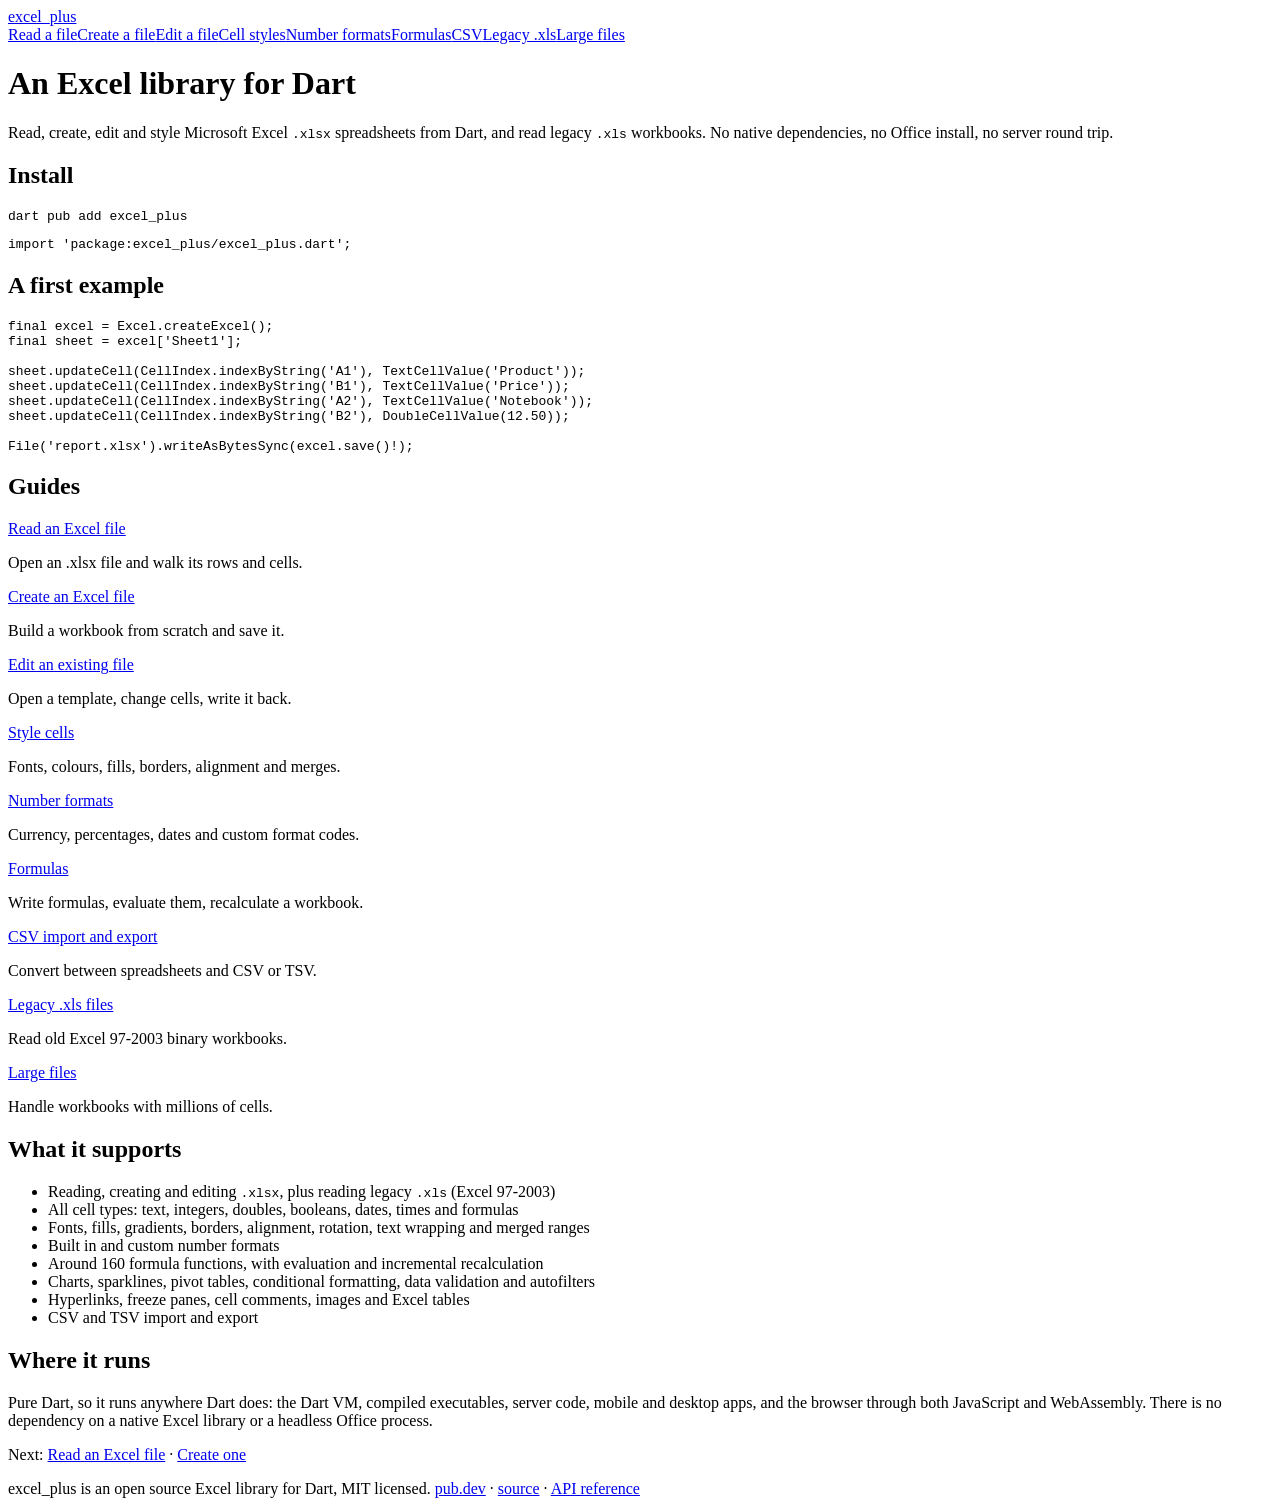
==== site/index.html @ 7468e0e8 "docs: add a documentation website targeting search The README is one long page, so it is a single re" ====
<!doctype html>
<html lang="en">
<head>
<meta charset="utf-8">
<meta name="viewport" content="width=device-width,initial-scale=1">
<title>excel_plus - Excel Library for Dart to Read, Write and Edit XLSX Files</title>
<meta name="description" content="Open source Dart library to read, create, edit and style Excel .xlsx spreadsheets, and read legacy .xls files. Streaming parser, low memory, no native dependencies.">
<link rel="canonical" href="https://masum-excel.web.app/">
<meta property="og:type" content="article">
<meta property="og:title" content="An Excel library for Dart">
<meta property="og:description" content="Open source Dart library to read, create, edit and style Excel .xlsx spreadsheets, and read legacy .xls files. Streaming parser, low memory, no native dependencies.">
<meta property="og:url" content="https://masum-excel.web.app/">
<link rel="stylesheet" href="/style.css">
<script type="application/ld+json">{"@context": "https://schema.org", "@type": "TechArticle", "headline": "An Excel library for Dart", "description": "Open source Dart library to read, create, edit and style Excel .xlsx spreadsheets, and read legacy .xls files. Streaming parser, low memory, no native dependencies.", "url": "https://masum-excel.web.app/", "author": {"@type": "Person", "name": "Nurullah Al Masum"}, "about": {"@type": "SoftwareSourceCode", "name": "excel_plus", "programmingLanguage": "Dart", "codeRepository": "https://github.com/almasumdev/excel_plus"}}</script>
</head>
<body>
<header class="site"><div class="wrap">
<a class="brand" href="/">excel_plus</a>
<nav class="top"><a href="/read-excel-file">Read a file</a><a href="/create-excel-file">Create a file</a><a href="/edit-excel-file">Edit a file</a><a href="/cell-styles">Cell styles</a><a href="/number-formats">Number formats</a><a href="/formulas">Formulas</a><a href="/csv">CSV</a><a href="/read-xls-files">Legacy .xls</a><a href="/large-files">Large files</a></nav>
</div></header>
<main><div class="wrap">
<h1>An Excel library for Dart</h1>
<p class="lede">Read, create, edit and style Microsoft Excel <code>.xlsx</code> spreadsheets from Dart, and read legacy <code>.xls</code> workbooks. No native dependencies, no Office install, no server round trip.</p>
<h2>Install</h2>
<pre><code>dart pub add excel_plus</code></pre>
<pre><code>import 'package:excel_plus/excel_plus.dart';</code></pre>
<h2>A first example</h2>
<pre><code>final excel = Excel.createExcel();
final sheet = excel['Sheet1'];

sheet.updateCell(CellIndex.indexByString('A1'), TextCellValue('Product'));
sheet.updateCell(CellIndex.indexByString('B1'), TextCellValue('Price'));
sheet.updateCell(CellIndex.indexByString('A2'), TextCellValue('Notebook'));
sheet.updateCell(CellIndex.indexByString('B2'), DoubleCellValue(12.50));

File('report.xlsx').writeAsBytesSync(excel.save()!);</code></pre>
<h2>Guides</h2>
<div class="cards">
<div class="card"><a href="/read-excel-file">Read an Excel file</a><p>Open an .xlsx file and walk its rows and cells.</p></div>
<div class="card"><a href="/create-excel-file">Create an Excel file</a><p>Build a workbook from scratch and save it.</p></div>
<div class="card"><a href="/edit-excel-file">Edit an existing file</a><p>Open a template, change cells, write it back.</p></div>
<div class="card"><a href="/cell-styles">Style cells</a><p>Fonts, colours, fills, borders, alignment and merges.</p></div>
<div class="card"><a href="/number-formats">Number formats</a><p>Currency, percentages, dates and custom format codes.</p></div>
<div class="card"><a href="/formulas">Formulas</a><p>Write formulas, evaluate them, recalculate a workbook.</p></div>
<div class="card"><a href="/csv">CSV import and export</a><p>Convert between spreadsheets and CSV or TSV.</p></div>
<div class="card"><a href="/read-xls-files">Legacy .xls files</a><p>Read old Excel 97-2003 binary workbooks.</p></div>
<div class="card"><a href="/large-files">Large files</a><p>Handle workbooks with millions of cells.</p></div>
</div>

<h2>What it supports</h2>
<ul>
<li>Reading, creating and editing <code>.xlsx</code>, plus reading legacy <code>.xls</code> (Excel 97-2003)</li>
<li>All cell types: text, integers, doubles, booleans, dates, times and formulas</li>
<li>Fonts, fills, gradients, borders, alignment, rotation, text wrapping and merged ranges</li>
<li>Built in and custom number formats</li>
<li>Around 160 formula functions, with evaluation and incremental recalculation</li>
<li>Charts, sparklines, pivot tables, conditional formatting, data validation and autofilters</li>
<li>Hyperlinks, freeze panes, cell comments, images and Excel tables</li>
<li>CSV and TSV import and export</li>
</ul>

<h2>Where it runs</h2>
<p>Pure Dart, so it runs anywhere Dart does: the Dart VM, compiled executables, server code, mobile and desktop apps, and the browser through both JavaScript and WebAssembly. There is no dependency on a native Excel library or a headless Office process.</p>
<p class="next">Next: <a href="/read-excel-file">Read an Excel file</a> &middot; <a href="/create-excel-file">Create one</a></p>
</div></main>
<footer class="site"><div class="wrap">
excel_plus is an open source Excel library for Dart, MIT licensed.
<a href="https://pub.dev/packages/excel_plus">pub.dev</a> &middot;
<a href="https://github.com/almasumdev/excel_plus">source</a> &middot;
<a href="https://pub.dev/documentation/excel_plus/latest/">API reference</a>
</div></footer>
</body>
</html>
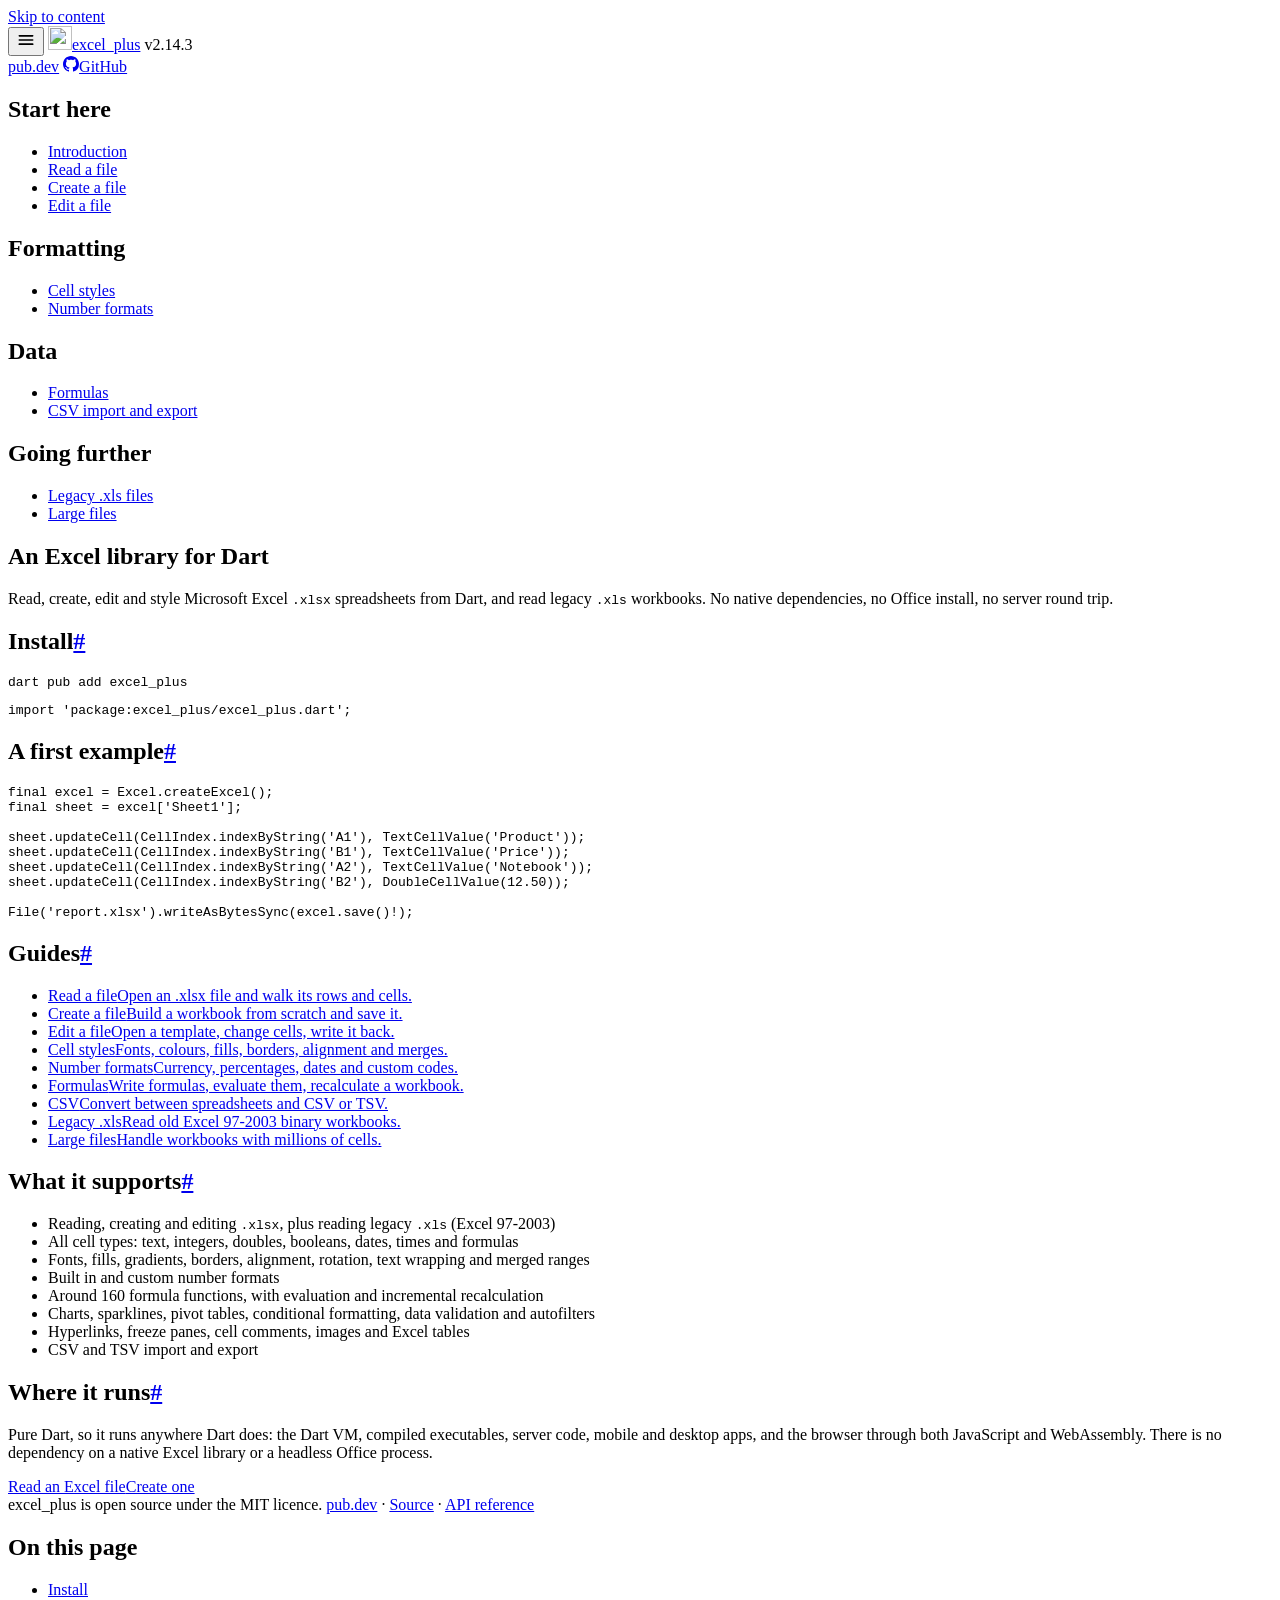
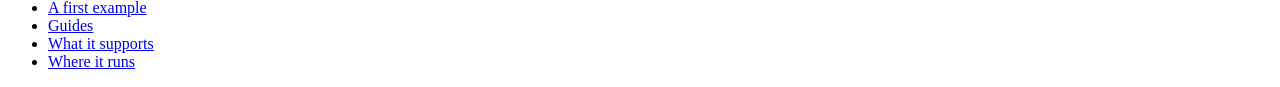
==== commit d374daff: "docs: rebuild the documentation site on a real docs layout The first version was a 820px centred col" ====
--- a/site/index.html
+++ b/site/index.html
@@ -5,27 +5,42 @@
 <meta name="viewport" content="width=device-width,initial-scale=1">
 <title>excel_plus - Excel Library for Dart to Read, Write and Edit XLSX Files</title>
 <meta name="description" content="Open source Dart library to read, create, edit and style Excel .xlsx spreadsheets, and read legacy .xls files. Streaming parser, low memory, no native dependencies.">
-<link rel="canonical" href="https://masum-excel.web.app/">
+<link rel="canonical" href="https://excel-plus.web.app/">
 <meta property="og:type" content="article">
-<meta property="og:title" content="An Excel library for Dart">
+<meta property="og:title" content="excel_plus - Excel Library for Dart to Read, Write and Edit XLSX Files">
 <meta property="og:description" content="Open source Dart library to read, create, edit and style Excel .xlsx spreadsheets, and read legacy .xls files. Streaming parser, low memory, no native dependencies.">
-<meta property="og:url" content="https://masum-excel.web.app/">
+<meta property="og:url" content="https://excel-plus.web.app/">
+<meta name="twitter:card" content="summary">
+<link rel="icon" href="/logo.svg" type="image/svg+xml">
 <link rel="stylesheet" href="/style.css">
-<script type="application/ld+json">{"@context": "https://schema.org", "@type": "TechArticle", "headline": "An Excel library for Dart", "description": "Open source Dart library to read, create, edit and style Excel .xlsx spreadsheets, and read legacy .xls files. Streaming parser, low memory, no native dependencies.", "url": "https://masum-excel.web.app/", "author": {"@type": "Person", "name": "Nurullah Al Masum"}, "about": {"@type": "SoftwareSourceCode", "name": "excel_plus", "programmingLanguage": "Dart", "codeRepository": "https://github.com/almasumdev/excel_plus"}}</script>
+<script type="application/ld+json">{"@context": "https://schema.org", "@type": "TechArticle", "headline": "An Excel library for Dart", "description": "Open source Dart library to read, create, edit and style Excel .xlsx spreadsheets, and read legacy .xls files. Streaming parser, low memory, no native dependencies.", "url": "https://excel-plus.web.app/", "author": {"@type": "Person", "name": "Nurullah Al Masum"}, "about": {"@type": "SoftwareSourceCode", "name": "excel_plus", "programmingLanguage": "Dart", "codeRepository": "https://github.com/almasumdev/excel_plus"}}</script>
 </head>
 <body>
-<header class="site"><div class="wrap">
-<a class="brand" href="/">excel_plus</a>
-<nav class="top"><a href="/read-excel-file">Read a file</a><a href="/create-excel-file">Create a file</a><a href="/edit-excel-file">Edit a file</a><a href="/cell-styles">Cell styles</a><a href="/number-formats">Number formats</a><a href="/formulas">Formulas</a><a href="/csv">CSV</a><a href="/read-xls-files">Legacy .xls</a><a href="/large-files">Large files</a></nav>
-</div></header>
-<main><div class="wrap">
-<h1>An Excel library for Dart</h1>
-<p class="lede">Read, create, edit and style Microsoft Excel <code>.xlsx</code> spreadsheets from Dart, and read legacy <code>.xls</code> workbooks. No native dependencies, no Office install, no server round trip.</p>
-<h2>Install</h2>
-<pre><code>dart pub add excel_plus</code></pre>
-<pre><code>import 'package:excel_plus/excel_plus.dart';</code></pre>
-<h2>A first example</h2>
-<pre><code>final excel = Excel.createExcel();
+<a class="skip" href="#content">Skip to content</a>
+
+<header class="topbar">
+  <button class="menu" type="button" aria-label="Open navigation" aria-expanded="false" aria-controls="sidebar"><svg viewBox="0 0 24 24" aria-hidden="true" width="20" height="20" fill="none" stroke="currentColor" stroke-width="2" stroke-linecap="round"><path d="M4 7h16M4 12h16M4 17h16"/></svg></button>
+  <a class="brand" href="/"><img src="/logo.svg" alt="" width="24" height="24">excel_plus</a>
+  <span class="ver">v2.14.3</span>
+  <div class="grow"></div>
+  <a class="ext" href="https://pub.dev/packages/excel_plus"><span>pub.dev</span></a>
+  <a class="ext" href="https://github.com/almasumdev/excel_plus" aria-label="Source on GitHub"><svg viewBox="0 0 16 16" aria-hidden="true" width="16" height="16" fill="currentColor"><path d="M8 0C3.58 0 0 3.58 0 8c0 3.54 2.29 6.53 5.47 7.59.4.07.55-.17.55-.38 0-.19-.01-.82-.01-1.49-2.01.37-2.53-.49-2.69-.94-.09-.23-.48-.94-.82-1.13-.28-.15-.68-.52-.01-.53.63-.01 1.08.58 1.23.82.72 1.21 1.87.87 2.33.66.07-.52.28-.87.51-1.07-1.78-.2-3.64-.89-3.64-3.95 0-.87.31-1.59.82-2.15-.08-.2-.36-1.02.08-2.12 0 0 .67-.21 2.2.82.64-.18 1.32-.27 2-.27s1.36.09 2 .27c1.53-1.04 2.2-.82 2.2-.82.44 1.1.16 1.92.08 2.12.51.56.82 1.27.82 2.15 0 3.07-1.87 3.75-3.65 3.95.29.25.54.73.54 1.48 0 1.07-.01 1.93-.01 2.2 0 .21.15.46.55.38A8.01 8.01 0 0 0 16 8c0-4.42-3.58-8-8-8Z"/></svg><span>GitHub</span></a>
+</header>
+
+<div class="scrim" aria-hidden="true"></div>
+
+<div class="shell">
+  <nav class="sidebar" id="sidebar" aria-label="Documentation"><h2>Start here</h2><ul><li><a href="/" aria-current="page">Introduction</a></li><li><a href="/read-excel-file">Read a file</a></li><li><a href="/create-excel-file">Create a file</a></li><li><a href="/edit-excel-file">Edit a file</a></li></ul><h2>Formatting</h2><ul><li><a href="/cell-styles">Cell styles</a></li><li><a href="/number-formats">Number formats</a></li></ul><h2>Data</h2><ul><li><a href="/formulas">Formulas</a></li><li><a href="/csv">CSV import and export</a></li></ul><h2>Going further</h2><ul><li><a href="/read-xls-files">Legacy .xls files</a></li><li><a href="/large-files">Large files</a></li></ul></nav>
+
+  <main class="content" id="content">
+    <article>
+      <h1>An Excel library for Dart</h1>
+      <p class="lede">Read, create, edit and style Microsoft Excel <code>.xlsx</code> spreadsheets from Dart, and read legacy <code>.xls</code> workbooks. No native dependencies, no Office install, no server round trip.</p>
+      <h2 id="install">Install<a class="anchor" href="#install" aria-label="Link to this section">#</a></h2>
+<div class="codeblock"><pre><code>dart pub add excel_plus</code></pre></div>
+<div class="codeblock"><pre><code>import 'package:excel_plus/excel_plus.dart';</code></pre></div>
+<h2 id="a-first-example">A first example<a class="anchor" href="#a-first-example" aria-label="Link to this section">#</a></h2>
+<div class="codeblock"><pre><code>final excel = Excel.createExcel();
 final sheet = excel['Sheet1'];
 
 sheet.updateCell(CellIndex.indexByString('A1'), TextCellValue('Product'));
@@ -33,21 +48,21 @@
 sheet.updateCell(CellIndex.indexByString('A2'), TextCellValue('Notebook'));
 sheet.updateCell(CellIndex.indexByString('B2'), DoubleCellValue(12.50));
 
-File('report.xlsx').writeAsBytesSync(excel.save()!);</code></pre>
-<h2>Guides</h2>
-<div class="cards">
-<div class="card"><a href="/read-excel-file">Read an Excel file</a><p>Open an .xlsx file and walk its rows and cells.</p></div>
-<div class="card"><a href="/create-excel-file">Create an Excel file</a><p>Build a workbook from scratch and save it.</p></div>
-<div class="card"><a href="/edit-excel-file">Edit an existing file</a><p>Open a template, change cells, write it back.</p></div>
-<div class="card"><a href="/cell-styles">Style cells</a><p>Fonts, colours, fills, borders, alignment and merges.</p></div>
-<div class="card"><a href="/number-formats">Number formats</a><p>Currency, percentages, dates and custom format codes.</p></div>
-<div class="card"><a href="/formulas">Formulas</a><p>Write formulas, evaluate them, recalculate a workbook.</p></div>
-<div class="card"><a href="/csv">CSV import and export</a><p>Convert between spreadsheets and CSV or TSV.</p></div>
-<div class="card"><a href="/read-xls-files">Legacy .xls files</a><p>Read old Excel 97-2003 binary workbooks.</p></div>
-<div class="card"><a href="/large-files">Large files</a><p>Handle workbooks with millions of cells.</p></div>
-</div>
+File('report.xlsx').writeAsBytesSync(excel.save()!);</code></pre></div>
+<h2 id="guides">Guides<a class="anchor" href="#guides" aria-label="Link to this section">#</a></h2>
+<ul class="guides">
+<li><a href="/read-excel-file"><span class="t">Read a file</span><span class="d">Open an .xlsx file and walk its rows and cells.</span></a></li>
+<li><a href="/create-excel-file"><span class="t">Create a file</span><span class="d">Build a workbook from scratch and save it.</span></a></li>
+<li><a href="/edit-excel-file"><span class="t">Edit a file</span><span class="d">Open a template, change cells, write it back.</span></a></li>
+<li><a href="/cell-styles"><span class="t">Cell styles</span><span class="d">Fonts, colours, fills, borders, alignment and merges.</span></a></li>
+<li><a href="/number-formats"><span class="t">Number formats</span><span class="d">Currency, percentages, dates and custom codes.</span></a></li>
+<li><a href="/formulas"><span class="t">Formulas</span><span class="d">Write formulas, evaluate them, recalculate a workbook.</span></a></li>
+<li><a href="/csv"><span class="t">CSV</span><span class="d">Convert between spreadsheets and CSV or TSV.</span></a></li>
+<li><a href="/read-xls-files"><span class="t">Legacy .xls</span><span class="d">Read old Excel 97-2003 binary workbooks.</span></a></li>
+<li><a href="/large-files"><span class="t">Large files</span><span class="d">Handle workbooks with millions of cells.</span></a></li>
+</ul>
 
-<h2>What it supports</h2>
+<h2 id="what-it-supports">What it supports<a class="anchor" href="#what-it-supports" aria-label="Link to this section">#</a></h2>
 <ul>
 <li>Reading, creating and editing <code>.xlsx</code>, plus reading legacy <code>.xls</code> (Excel 97-2003)</li>
 <li>All cell types: text, integers, doubles, booleans, dates, times and formulas</li>
@@ -59,15 +74,21 @@
 <li>CSV and TSV import and export</li>
 </ul>
 
-<h2>Where it runs</h2>
+<h2 id="where-it-runs">Where it runs<a class="anchor" href="#where-it-runs" aria-label="Link to this section">#</a></h2>
 <p>Pure Dart, so it runs anywhere Dart does: the Dart VM, compiled executables, server code, mobile and desktop apps, and the browser through both JavaScript and WebAssembly. There is no dependency on a native Excel library or a headless Office process.</p>
-<p class="next">Next: <a href="/read-excel-file">Read an Excel file</a> &middot; <a href="/create-excel-file">Create one</a></p>
-</div></main>
-<footer class="site"><div class="wrap">
-excel_plus is an open source Excel library for Dart, MIT licensed.
-<a href="https://pub.dev/packages/excel_plus">pub.dev</a> &middot;
-<a href="https://github.com/almasumdev/excel_plus">source</a> &middot;
-<a href="https://pub.dev/documentation/excel_plus/latest/">API reference</a>
-</div></footer>
+<nav class="next" aria-label="Related guides"><a href="/read-excel-file">Read an Excel file</a><a href="/create-excel-file">Create one</a></nav>
+      <footer class="pagefoot">
+        excel_plus is open source under the MIT licence.
+        <a href="https://pub.dev/packages/excel_plus">pub.dev</a> &middot;
+        <a href="https://github.com/almasumdev/excel_plus">Source</a> &middot;
+        <a href="https://pub.dev/documentation/excel_plus/latest/">API reference</a>
+      </footer>
+    </article>
+  </main>
+
+  <aside class="toc"><nav aria-labelledby="toc-h"><h2 id="toc-h">On this page</h2><ul><li><a href="#install">Install</a></li><li><a href="#a-first-example">A first example</a></li><li><a href="#guides">Guides</a></li><li><a href="#what-it-supports">What it supports</a></li><li><a href="#where-it-runs">Where it runs</a></li></ul></nav></aside>
+</div>
+
+<script src="/docs.js" defer></script>
 </body>
 </html>
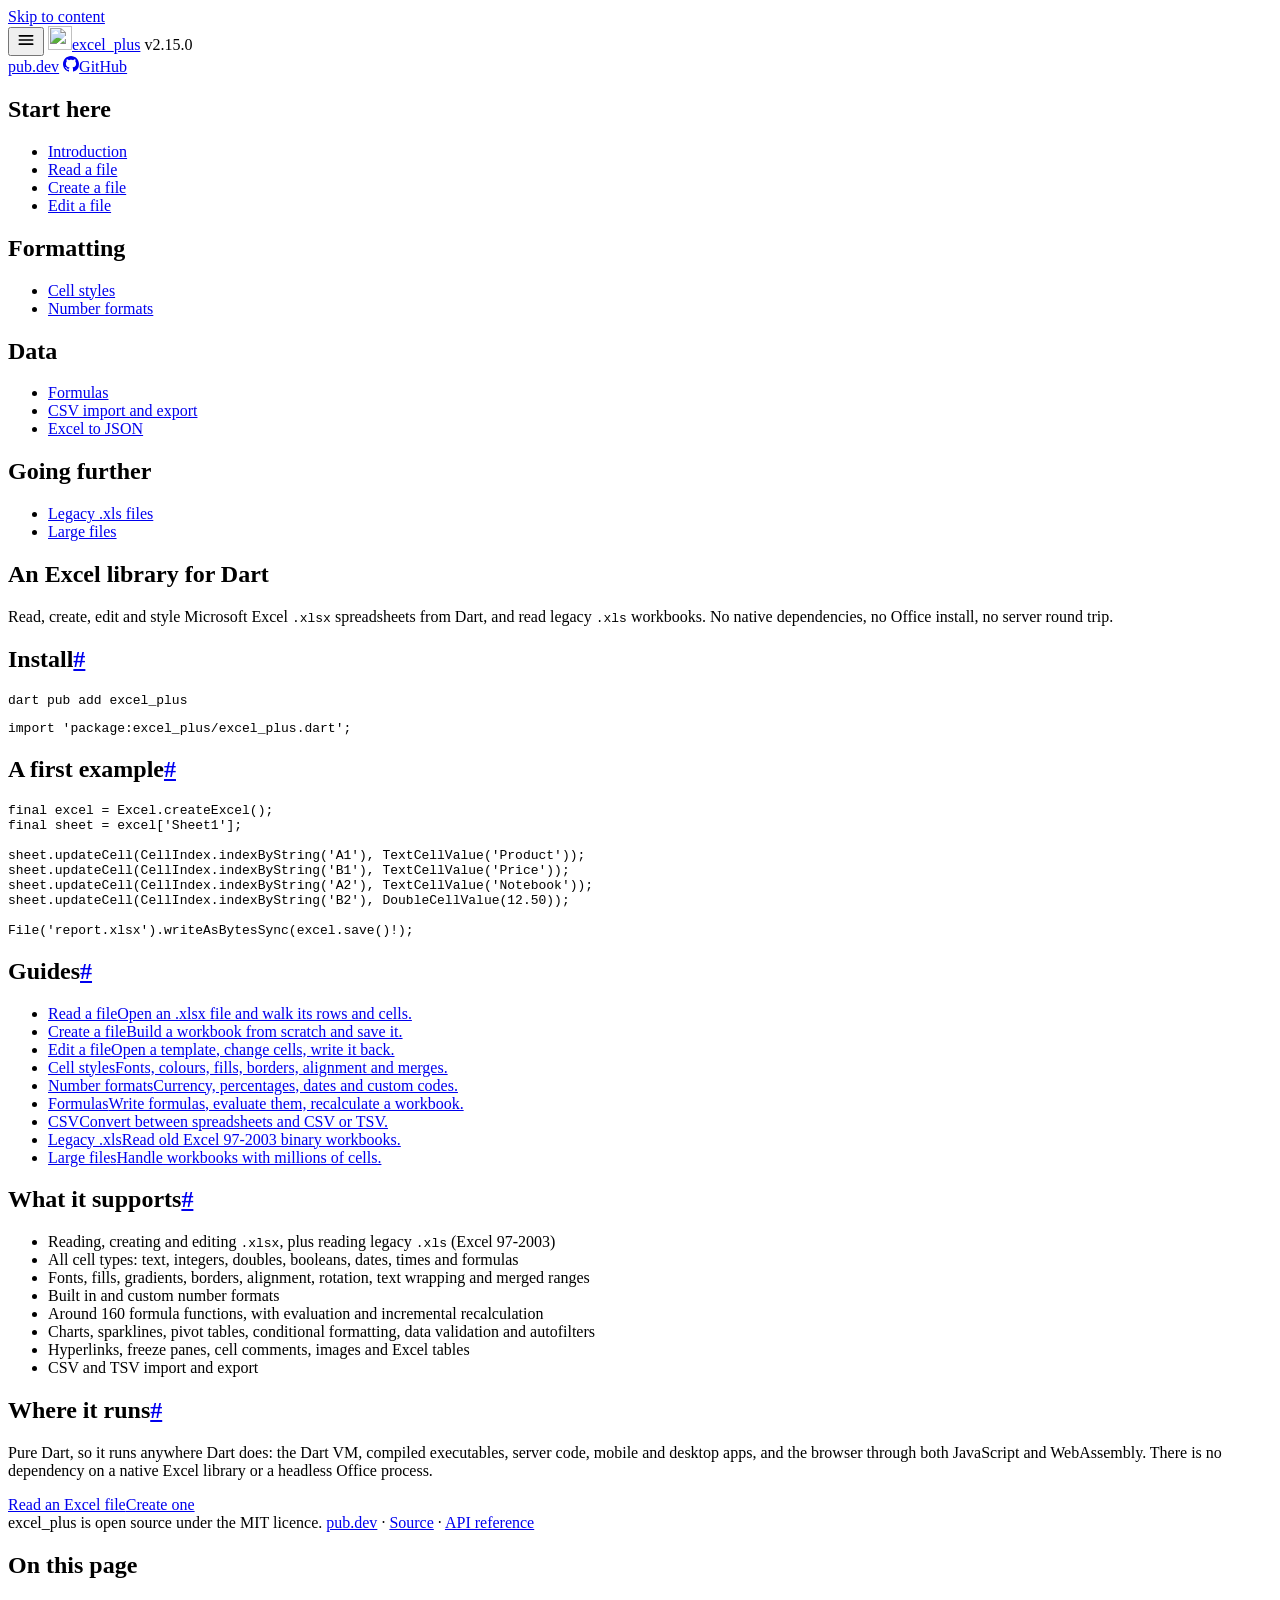
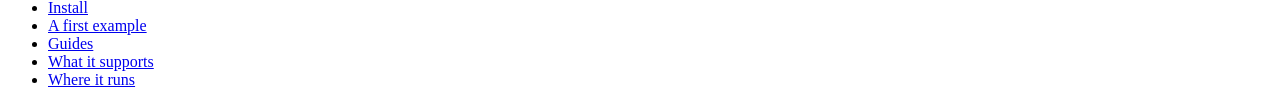
==== commit 10ec9908: "feat: export a worksheet as JSON or header-keyed maps Sheet.rowsAsMaps reads a worksheet as a List<M" ====
--- a/site/index.html
+++ b/site/index.html
@@ -12,7 +12,7 @@
 <meta property="og:url" content="https://excel-plus.web.app/">
 <meta name="twitter:card" content="summary">
 <link rel="icon" href="/logo.svg" type="image/svg+xml">
-<link rel="stylesheet" href="/style.css">
+<link rel="stylesheet" href="/style.eaea107fe4.css">
 <script type="application/ld+json">{"@context": "https://schema.org", "@type": "TechArticle", "headline": "An Excel library for Dart", "description": "Open source Dart library to read, create, edit and style Excel .xlsx spreadsheets, and read legacy .xls files. Streaming parser, low memory, no native dependencies.", "url": "https://excel-plus.web.app/", "author": {"@type": "Person", "name": "Nurullah Al Masum"}, "about": {"@type": "SoftwareSourceCode", "name": "excel_plus", "programmingLanguage": "Dart", "codeRepository": "https://github.com/almasumdev/excel_plus"}}</script>
 </head>
 <body>
@@ -21,7 +21,7 @@
 <header class="topbar">
   <button class="menu" type="button" aria-label="Open navigation" aria-expanded="false" aria-controls="sidebar"><svg viewBox="0 0 24 24" aria-hidden="true" width="20" height="20" fill="none" stroke="currentColor" stroke-width="2" stroke-linecap="round"><path d="M4 7h16M4 12h16M4 17h16"/></svg></button>
   <a class="brand" href="/"><img src="/logo.svg" alt="" width="24" height="24">excel_plus</a>
-  <span class="ver">v2.14.3</span>
+  <span class="ver">v2.15.0</span>
   <div class="grow"></div>
   <a class="ext" href="https://pub.dev/packages/excel_plus"><span>pub.dev</span></a>
   <a class="ext" href="https://github.com/almasumdev/excel_plus" aria-label="Source on GitHub"><svg viewBox="0 0 16 16" aria-hidden="true" width="16" height="16" fill="currentColor"><path d="M8 0C3.58 0 0 3.58 0 8c0 3.54 2.29 6.53 5.47 7.59.4.07.55-.17.55-.38 0-.19-.01-.82-.01-1.49-2.01.37-2.53-.49-2.69-.94-.09-.23-.48-.94-.82-1.13-.28-.15-.68-.52-.01-.53.63-.01 1.08.58 1.23.82.72 1.21 1.87.87 2.33.66.07-.52.28-.87.51-1.07-1.78-.2-3.64-.89-3.64-3.95 0-.87.31-1.59.82-2.15-.08-.2-.36-1.02.08-2.12 0 0 .67-.21 2.2.82.64-.18 1.32-.27 2-.27s1.36.09 2 .27c1.53-1.04 2.2-.82 2.2-.82.44 1.1.16 1.92.08 2.12.51.56.82 1.27.82 2.15 0 3.07-1.87 3.75-3.65 3.95.29.25.54.73.54 1.48 0 1.07-.01 1.93-.01 2.2 0 .21.15.46.55.38A8.01 8.01 0 0 0 16 8c0-4.42-3.58-8-8-8Z"/></svg><span>GitHub</span></a>
@@ -30,7 +30,7 @@
 <div class="scrim" aria-hidden="true"></div>
 
 <div class="shell">
-  <nav class="sidebar" id="sidebar" aria-label="Documentation"><h2>Start here</h2><ul><li><a href="/" aria-current="page">Introduction</a></li><li><a href="/read-excel-file">Read a file</a></li><li><a href="/create-excel-file">Create a file</a></li><li><a href="/edit-excel-file">Edit a file</a></li></ul><h2>Formatting</h2><ul><li><a href="/cell-styles">Cell styles</a></li><li><a href="/number-formats">Number formats</a></li></ul><h2>Data</h2><ul><li><a href="/formulas">Formulas</a></li><li><a href="/csv">CSV import and export</a></li></ul><h2>Going further</h2><ul><li><a href="/read-xls-files">Legacy .xls files</a></li><li><a href="/large-files">Large files</a></li></ul></nav>
+  <nav class="sidebar" id="sidebar" aria-label="Documentation"><h2>Start here</h2><ul><li><a href="/" aria-current="page">Introduction</a></li><li><a href="/read-excel-file">Read a file</a></li><li><a href="/create-excel-file">Create a file</a></li><li><a href="/edit-excel-file">Edit a file</a></li></ul><h2>Formatting</h2><ul><li><a href="/cell-styles">Cell styles</a></li><li><a href="/number-formats">Number formats</a></li></ul><h2>Data</h2><ul><li><a href="/formulas">Formulas</a></li><li><a href="/csv">CSV import and export</a></li><li><a href="/excel-to-json">Excel to JSON</a></li></ul><h2>Going further</h2><ul><li><a href="/read-xls-files">Legacy .xls files</a></li><li><a href="/large-files">Large files</a></li></ul></nav>
 
   <main class="content" id="content">
     <article>
@@ -89,6 +89,6 @@
   <aside class="toc"><nav aria-labelledby="toc-h"><h2 id="toc-h">On this page</h2><ul><li><a href="#install">Install</a></li><li><a href="#a-first-example">A first example</a></li><li><a href="#guides">Guides</a></li><li><a href="#what-it-supports">What it supports</a></li><li><a href="#where-it-runs">Where it runs</a></li></ul></nav></aside>
 </div>
 
-<script src="/docs.js" defer></script>
+<script src="/docs.029eb910a1.js" defer></script>
 </body>
 </html>
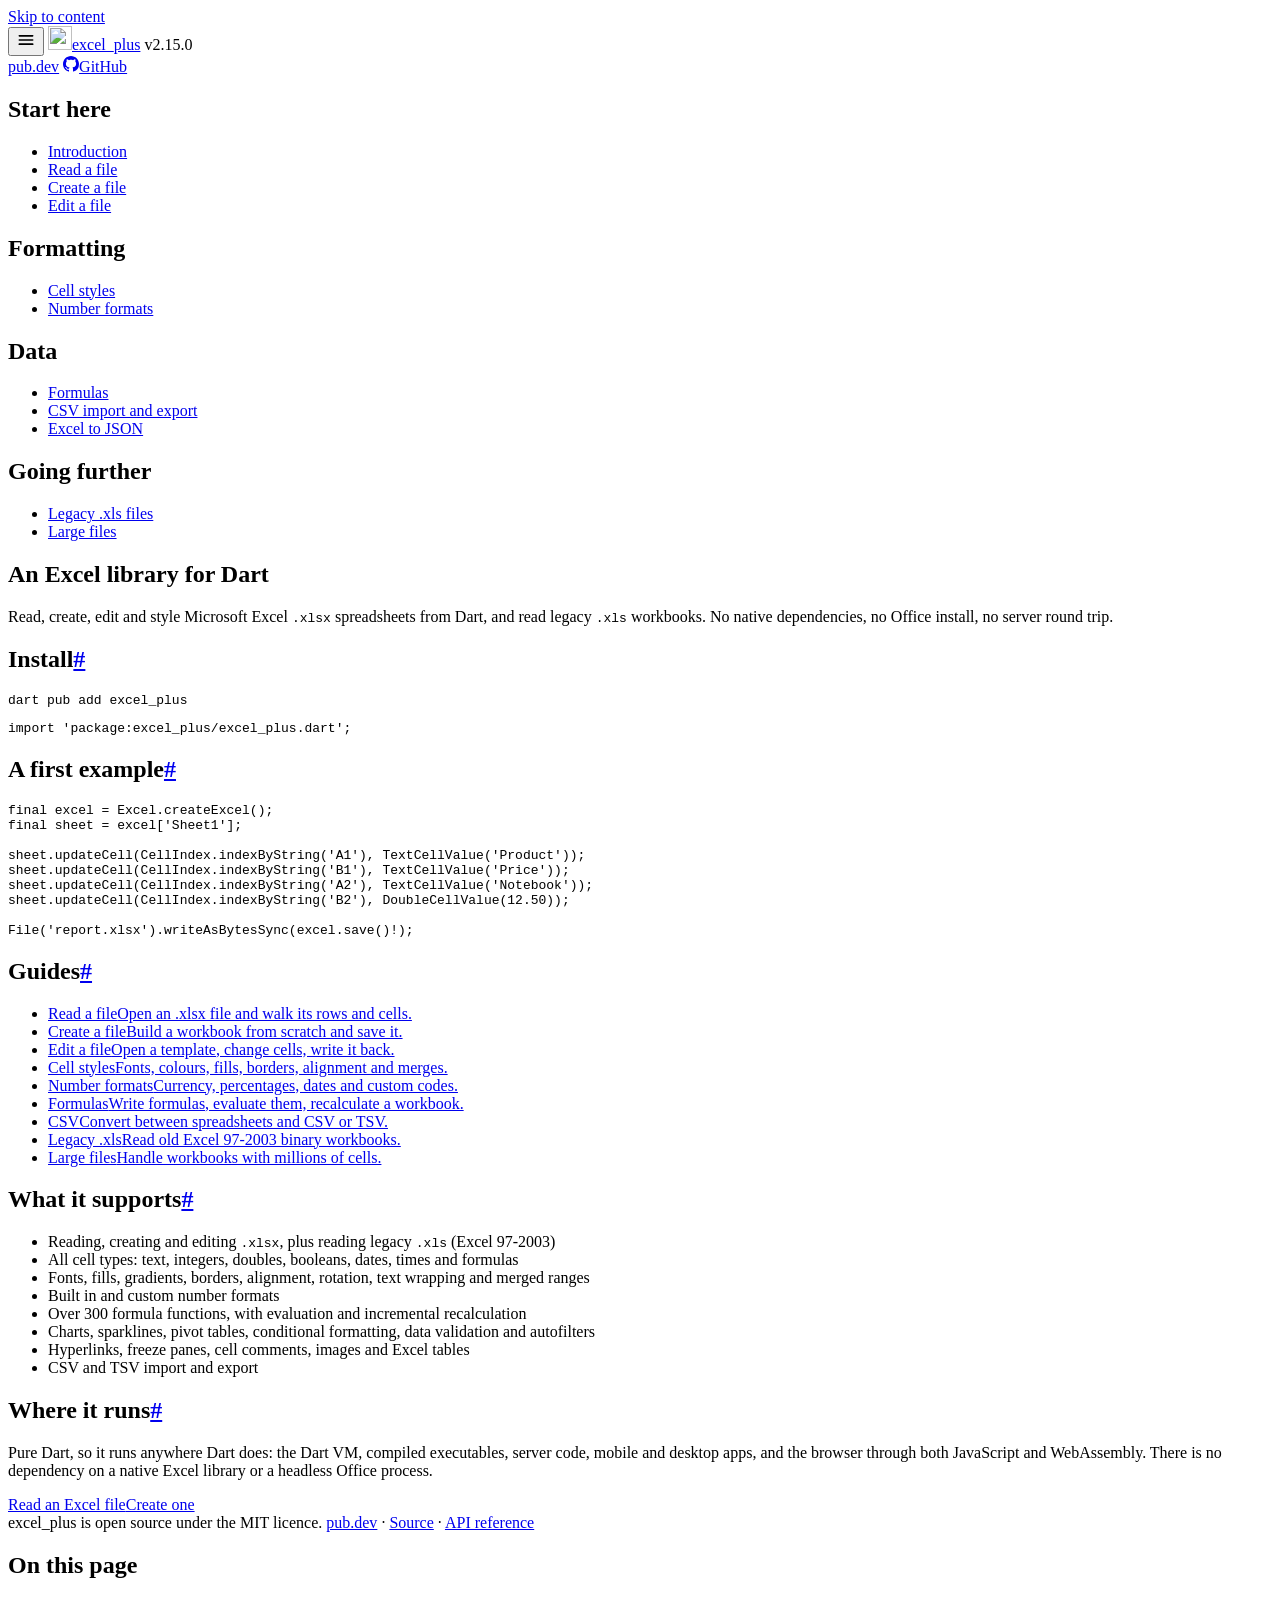
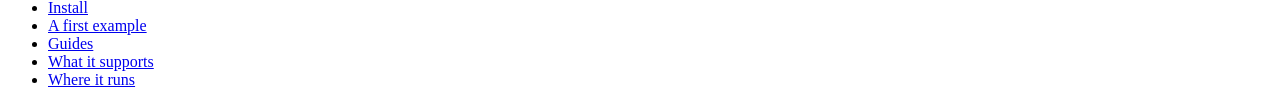
==== commit 11805b9a: "docs: rebuild the site for the statistical library The generator's function count and family list no" ====
--- a/site/index.html
+++ b/site/index.html
@@ -68,7 +68,7 @@
 <li>All cell types: text, integers, doubles, booleans, dates, times and formulas</li>
 <li>Fonts, fills, gradients, borders, alignment, rotation, text wrapping and merged ranges</li>
 <li>Built in and custom number formats</li>
-<li>Around 160 formula functions, with evaluation and incremental recalculation</li>
+<li>Over 300 formula functions, with evaluation and incremental recalculation</li>
 <li>Charts, sparklines, pivot tables, conditional formatting, data validation and autofilters</li>
 <li>Hyperlinks, freeze panes, cell comments, images and Excel tables</li>
 <li>CSV and TSV import and export</li>
